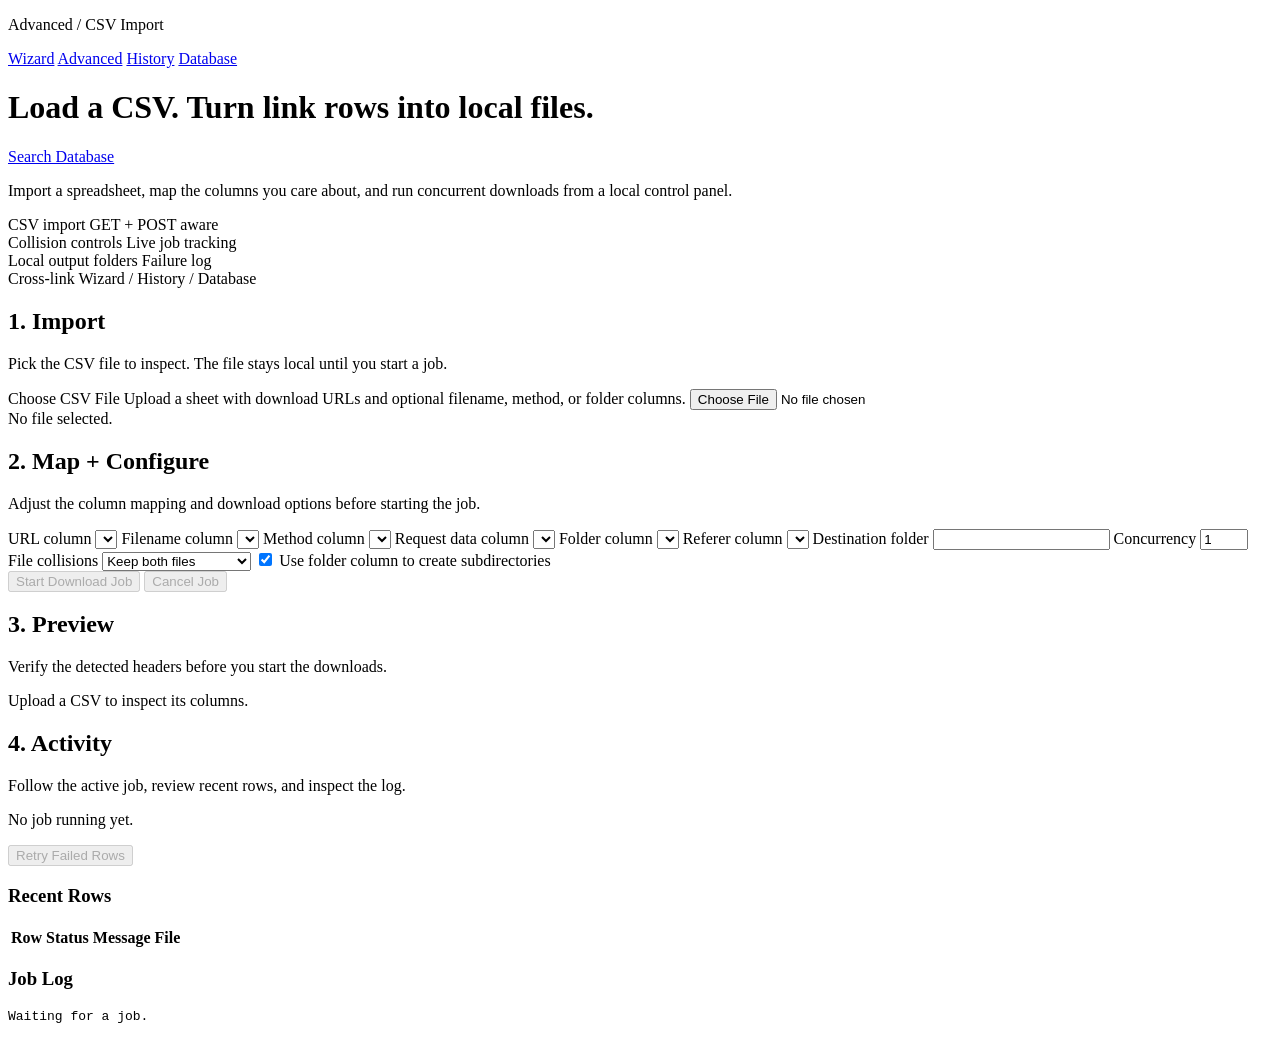
==== download_client_ui/advanced.html @ 1ad367a6 "Prepare generic GitHub release" ====
<!DOCTYPE html>
<html lang="en">
  <head>
    <meta charset="UTF-8" />
    <meta name="viewport" content="width=device-width, initial-scale=1.0" />
    <title>DownloadScapper Advanced CSV Import</title>
    <link rel="stylesheet" href="/assets/styles.css" />
  </head>
  <body>
    <div class="page-shell">
      <header class="hero">
        <p class="eyebrow">Advanced / CSV Import</p>
        <nav class="shell-nav" aria-label="Primary">
          <a class="shell-nav-link" href="/">Wizard</a>
          <a class="shell-nav-link" href="/advanced" aria-current="page">Advanced</a>
          <a class="shell-nav-link" href="/history">History</a>
          <a class="shell-nav-link" href="/database">Database</a>
        </nav>
        <div class="hero-grid">
          <div>
            <div class="hero-topline">
              <h1>Load a CSV. Turn link rows into local files.</h1>
              <a class="inline-link" href="/database">Search Database</a>
            </div>
            <p class="lede">
              Import a spreadsheet, map the columns you care about, and run concurrent downloads from a local control
              panel.
            </p>
          </div>
          <div class="hero-card">
            <div class="hero-line">
              <span>CSV import</span>
              <span>GET + POST aware</span>
            </div>
            <div class="hero-line">
              <span>Collision controls</span>
              <span>Live job tracking</span>
            </div>
            <div class="hero-line">
              <span>Local output folders</span>
              <span>Failure log</span>
            </div>
            <div class="hero-line">
              <span>Cross-link</span>
              <span>Wizard / History / Database</span>
            </div>
          </div>
        </div>
      </header>

      <main class="workspace">
        <section class="panel">
          <div class="panel-head">
            <h2>1. Import</h2>
            <p>Pick the CSV file to inspect. The file stays local until you start a job.</p>
          </div>
          <div class="import-box">
            <label class="file-picker" for="csv-file">
              <span class="file-picker-title">Choose CSV File</span>
              <span class="file-picker-copy">Upload a sheet with download URLs and optional filename, method, or folder columns.</span>
            </label>
            <input id="csv-file" type="file" accept=".csv,text/csv" />
            <div id="import-status" class="muted">No file selected.</div>
            <div id="preview-warnings" class="stack"></div>
          </div>
        </section>

        <section class="panel">
          <div class="panel-head">
            <h2>2. Map + Configure</h2>
            <p>Adjust the column mapping and download options before starting the job.</p>
          </div>
          <form id="job-form" class="config-grid">
            <label>
              <span>URL column</span>
              <select id="mapping-url"></select>
            </label>
            <label>
              <span>Filename column</span>
              <select id="mapping-filename"></select>
            </label>
            <label>
              <span>Method column</span>
              <select id="mapping-method"></select>
            </label>
            <label>
              <span>Request data column</span>
              <select id="mapping-request-data"></select>
            </label>
            <label>
              <span>Folder column</span>
              <select id="mapping-subdir"></select>
            </label>
            <label>
              <span>Referer column</span>
              <select id="mapping-referer"></select>
            </label>
            <label class="wide">
              <span>Destination folder</span>
              <input id="output-dir" type="text" spellcheck="false" />
            </label>
            <label>
              <span>Concurrency</span>
              <input id="concurrency" type="number" min="1" max="16" value="1" />
            </label>
            <label>
              <span>File collisions</span>
              <select id="collision-strategy">
                <option value="unique">Keep both files</option>
                <option value="skip">Skip existing file</option>
                <option value="overwrite">Overwrite existing file</option>
              </select>
            </label>
            <label class="toggle">
              <input id="use-subdirectories" type="checkbox" checked />
              <span>Use folder column to create subdirectories</span>
            </label>
            <div class="actions">
              <button id="start-job" type="submit" disabled>Start Download Job</button>
              <button id="cancel-job" type="button" class="ghost" disabled>Cancel Job</button>
            </div>
          </form>
          <div id="job-form-error" class="error-banner hidden"></div>
        </section>

        <section class="panel">
          <div class="panel-head">
            <h2>3. Preview</h2>
            <p>Verify the detected headers before you start the downloads.</p>
          </div>
          <div id="preview-meta" class="stat-strip empty">
            <span>Upload a CSV to inspect its columns.</span>
          </div>
          <div class="table-wrap">
            <table id="preview-table">
              <thead></thead>
              <tbody></tbody>
            </table>
          </div>
        </section>

        <section class="panel panel-wide">
          <div class="panel-head">
            <h2>4. Activity</h2>
            <p>Follow the active job, review recent rows, and inspect the log.</p>
          </div>
          <div id="job-summary" class="job-summary empty">
            <p>No job running yet.</p>
          </div>
          <div class="progress-shell">
            <div id="job-progress-bar" class="progress-bar"></div>
          </div>
          <div class="actions actions-job">
            <button id="retry-failed-job" type="button" class="ghost" disabled>Retry Failed Rows</button>
          </div>
          <div class="panel-split">
            <div>
              <h3>Recent Rows</h3>
              <div class="table-wrap compact">
                <table id="job-table">
                  <thead>
                    <tr>
                      <th>Row</th>
                      <th>Status</th>
                      <th>Message</th>
                      <th>File</th>
                    </tr>
                  </thead>
                  <tbody></tbody>
                </table>
              </div>
            </div>
            <div>
              <h3>Job Log</h3>
              <pre id="job-log" class="log-box">Waiting for a job.</pre>
            </div>
          </div>
        </section>
      </main>
    </div>

    <script src="/assets/advanced.js" defer></script>
  </body>
</html>
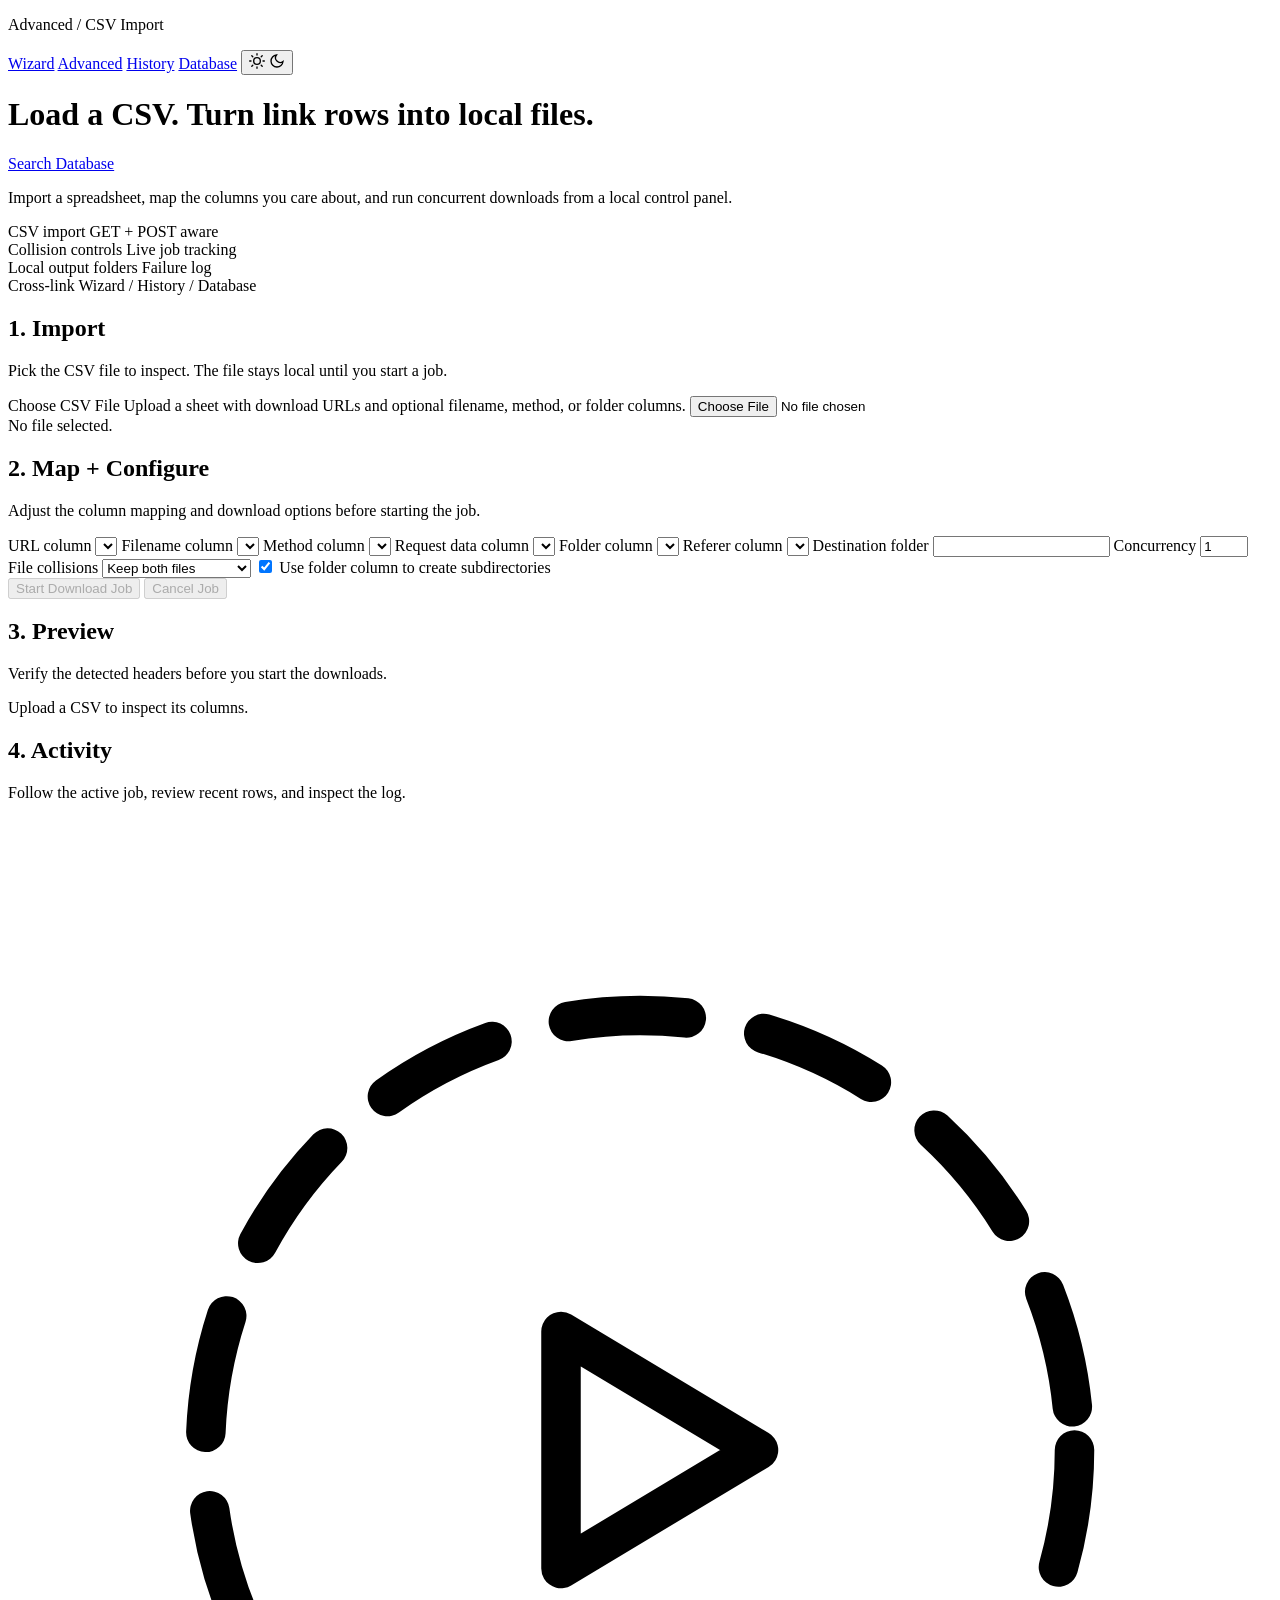
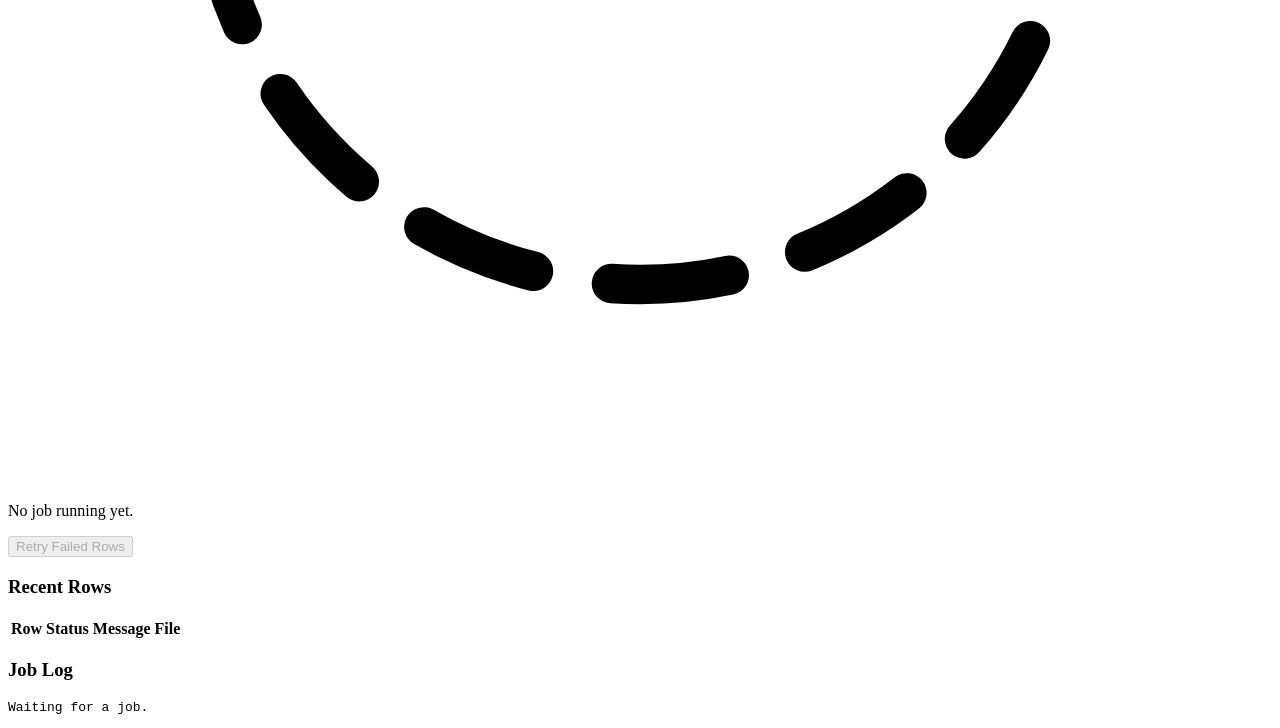
==== commit ba3b9ab3: "UI overhaul: dark mode, hardened network layer, input validation, accessibility - Add shared.js with" ====
--- a/download_client_ui/advanced.html
+++ b/download_client_ui/advanced.html
@@ -5,6 +5,10 @@
     <meta name="viewport" content="width=device-width, initial-scale=1.0" />
     <title>DownloadScapper Advanced CSV Import</title>
     <link rel="stylesheet" href="/assets/styles.css" />
+    <link rel="icon" href="data:image/svg+xml,<svg xmlns='http://www.w3.org/2000/svg' viewBox='0 0 32 32'><rect width='32' height='32' rx='8' fill='%23db5f2b'/><path d='M16 6v14M10 14l6 6 6-6' stroke='white' stroke-width='2.5' fill='none' stroke-linecap='round' stroke-linejoin='round'/><path d='M8 24h16' stroke='white' stroke-width='2.5' stroke-linecap='round'/></svg>">
+    <script>
+      (function(){var t=localStorage.getItem('downloadscapper.theme');if(t==='dark'||(!t&&matchMedia('(prefers-color-scheme:dark)').matches))document.documentElement.setAttribute('data-theme','dark');else document.documentElement.setAttribute('data-theme','light')})();
+    </script>
   </head>
   <body>
     <div class="page-shell">
@@ -15,6 +19,10 @@
           <a class="shell-nav-link" href="/advanced" aria-current="page">Advanced</a>
           <a class="shell-nav-link" href="/history">History</a>
           <a class="shell-nav-link" href="/database">Database</a>
+          <button class="shell-nav-link theme-toggle" type="button" aria-label="Toggle dark mode">
+            <svg class="theme-icon-sun" width="16" height="16" viewBox="0 0 24 24" fill="none" stroke="currentColor" stroke-width="2" stroke-linecap="round"><circle cx="12" cy="12" r="5"/><path d="M12 1v2M12 21v2M4.22 4.22l1.42 1.42M18.36 18.36l1.42 1.42M1 12h2M21 12h2M4.22 19.78l1.42-1.42M18.36 5.64l1.42-1.42"/></svg>
+            <svg class="theme-icon-moon" width="16" height="16" viewBox="0 0 24 24" fill="none" stroke="currentColor" stroke-width="2" stroke-linecap="round"><path d="M21 12.79A9 9 0 1111.21 3a7 7 0 009.79 9.79z"/></svg>
+          </button>
         </nav>
         <div class="hero-grid">
           <div>
@@ -145,7 +153,7 @@
             <p>Follow the active job, review recent rows, and inspect the log.</p>
           </div>
           <div id="job-summary" class="job-summary empty">
-            <p>No job running yet.</p>
+            <div class="empty-state"><svg viewBox="0 0 64 64" fill="none" stroke="currentColor" stroke-width="2" stroke-linecap="round" stroke-linejoin="round"><circle cx="32" cy="32" r="22" stroke-dasharray="6 4"/><path d="M28 26l10 6-10 6z"/></svg><p>No job running yet.</p></div>
           </div>
           <div class="progress-shell">
             <div id="job-progress-bar" class="progress-bar"></div>
@@ -179,6 +187,7 @@
       </main>
     </div>
 
+    <script src="/assets/shared.js" defer></script>
     <script src="/assets/advanced.js" defer></script>
   </body>
 </html>
